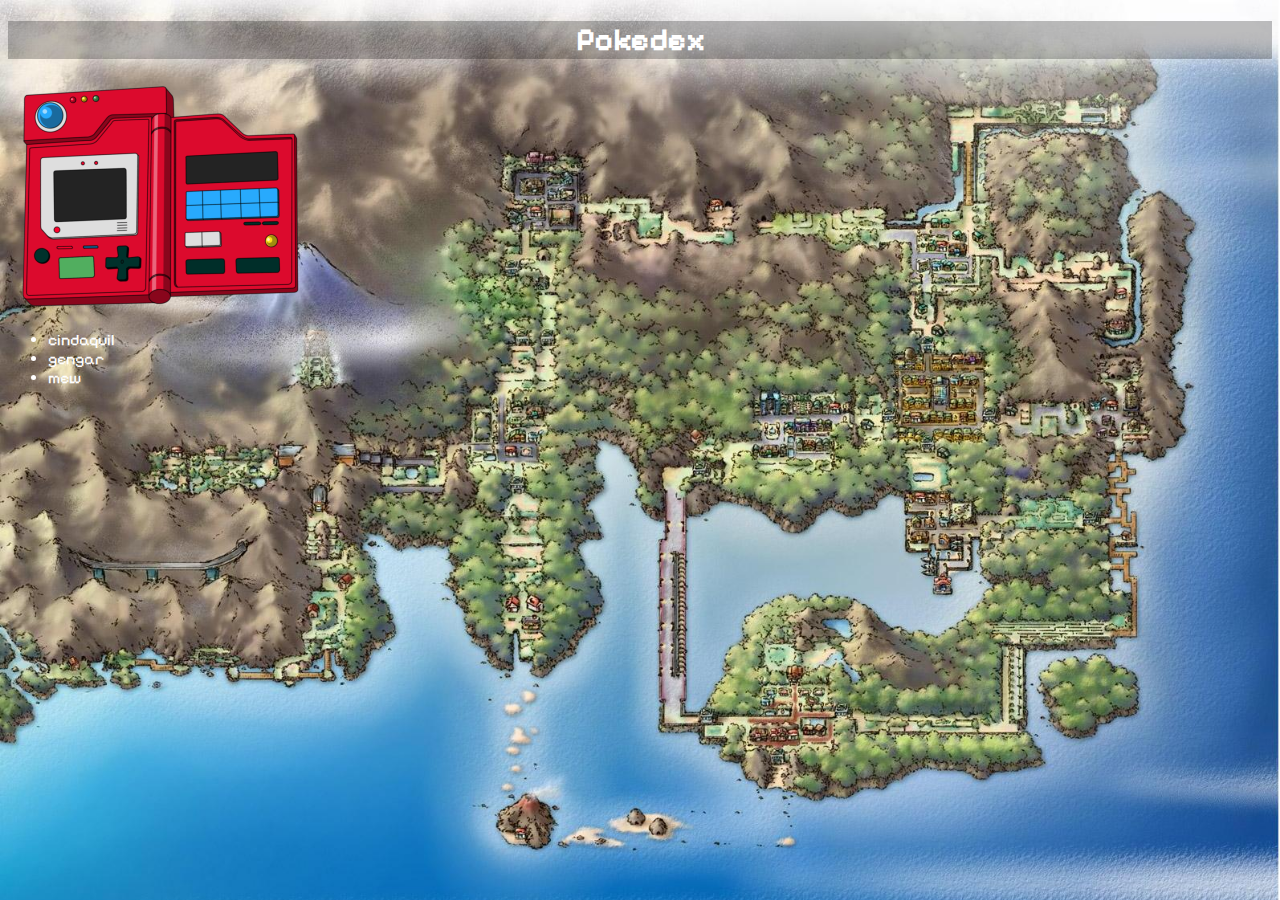
==== index.html @ 9dd1e816 "Primer cambio" ====
<!DOCTYPE html>
<html lang="en">
<head>
    <meta charset="UTF-8">
    <meta name="viewport" content="width=device-width, initial-scale=1.0">
    <title>Pokedex</title>
    <link rel="stylesheet" href="./CSS/style.css"
</head>

<body>
    <!-- Escribir el título -->
    <h1>Pokedex</h1>

    <div>
    <!-- Añadimos imagen y lista -->
    <img src="./Imagenes/pokedex.png">
<ul>
<li>cindaquil</li>
<li>gengar</li>
<li>mew</li>
</ul>

    </div>
</body>
</html>
---- CSS/style.css ----
body {
    background-image: url(./../Imagenes/kanto-map.jpeg);
    background-repeat: no-repeat;
    background-attachment: fixed;
    background-size: cover;
    color: #FFFFFF;
    font-family: "Pixelify Sans";
}

h1 {
text-decoration-color: aqua;
text-align: center;
background-color: rgba(0, 0, 0, 0.253);
}

@font-face {
    font-family: "Pixelify Sans";
    src: url(./../Letra/Pixelify_Sans/PixelifySans-VariableFont_wght.ttf);
}
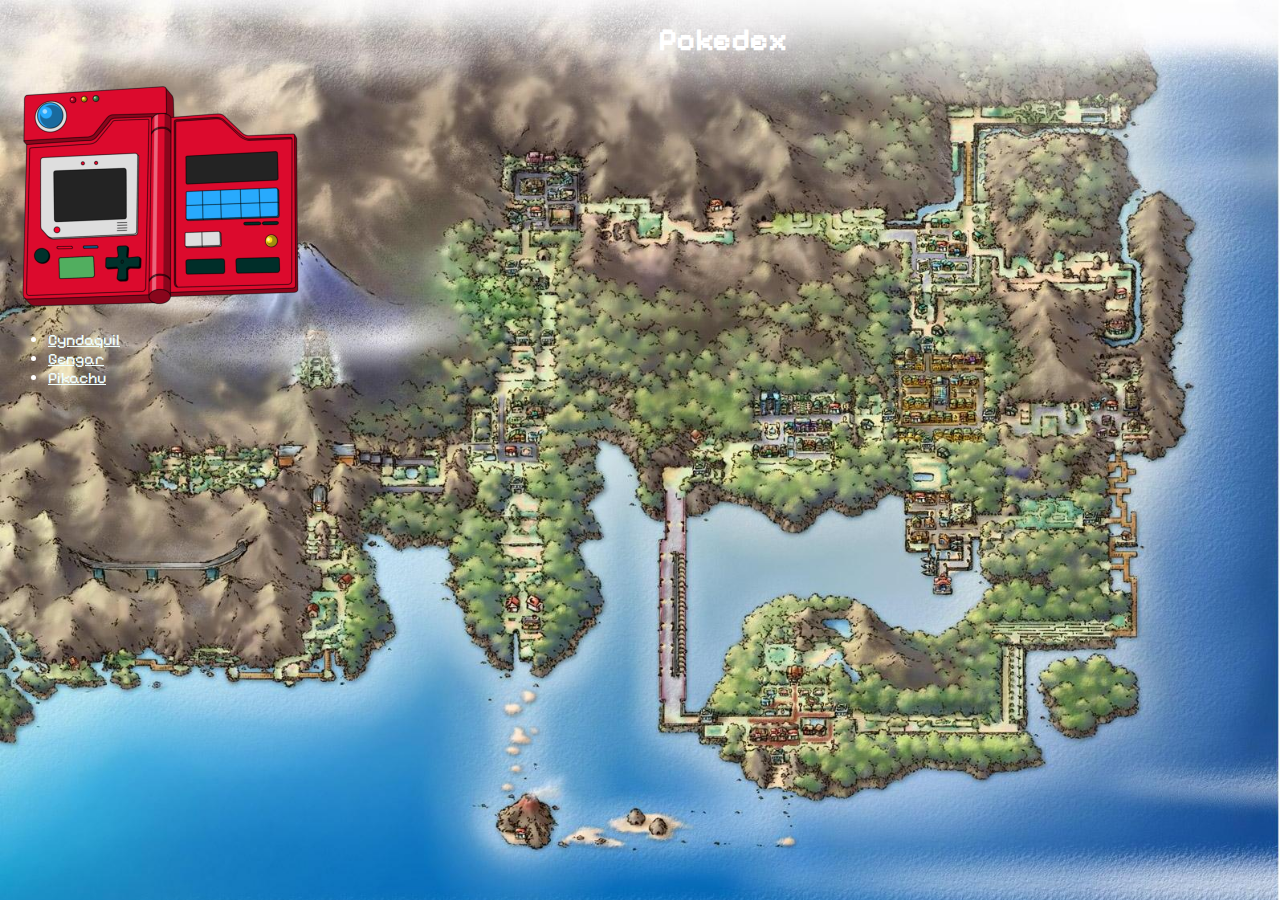
==== commit 7174cf7c: "Cambios finales" ====
--- a/index.html
+++ b/index.html
@@ -5,6 +5,7 @@
     <meta name="viewport" content="width=device-width, initial-scale=1.0">
     <title>Pokedex</title>
     <link rel="stylesheet" href="./CSS/style.css"
+    <link rel="icon" href="./Imagenes/pokeball.png"> 
 </head>
 
 <body>
@@ -15,9 +16,9 @@
     <!-- Añadimos imagen y lista -->
     <img src="./Imagenes/pokedex.png">
 <ul>
-<li>cindaquil</li>
-<li>gengar</li>
-<li>mew</li>
+<li><a href="./Cyndaquil/cyndaquil.html">Cyndaquil</a></li>
+<li><a href="./Gengar/gengar.html">Gengar</a></li>
+<li><a href="./Pikachu/pikachu.html">Pikachu</a> </li>
 </ul>
 
     </div>
